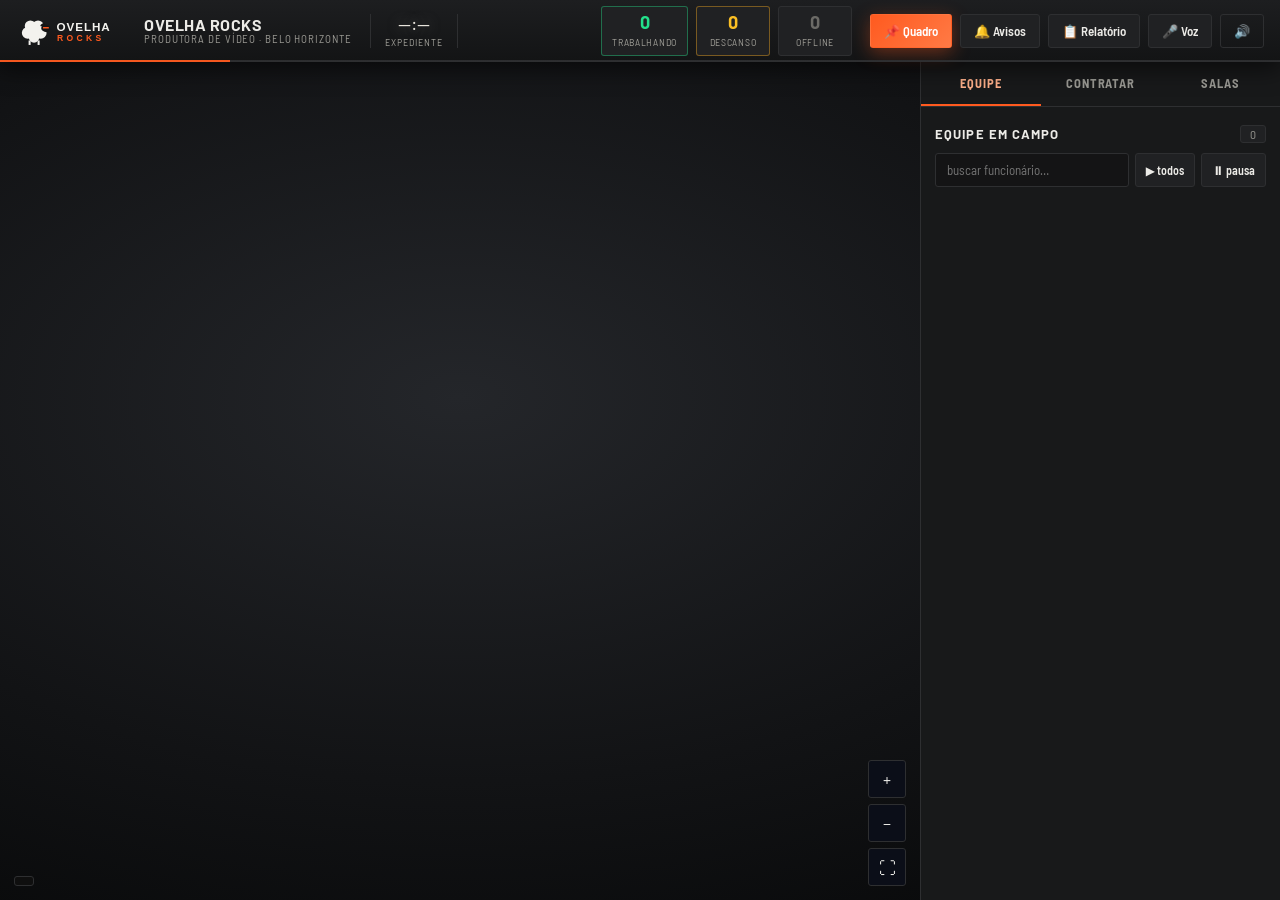
==== index.html @ 227f8810 "Escritório Ovelha Rocks: andar brutalista com 13 salas Planta nova de 64x46 em concreto aparente com" ====
<!DOCTYPE html>
<html lang="pt-BR">
<head>
<meta charset="utf-8">
<meta name="viewport" content="width=device-width, initial-scale=1">
<title>Ovelha Rocks</title>
<link rel="icon" href="favicon.svg" type="image/svg+xml">
<link rel="preconnect" href="https://fonts.googleapis.com">
<link rel="preconnect" href="https://fonts.gstatic.com" crossorigin>
<link href="https://fonts.googleapis.com/css2?family=Barlow:wght@600;700&family=Barlow+Semi+Condensed:wght@500;600;700&display=swap" rel="stylesheet">
<link rel="stylesheet" href="css/style.css">
</head>
<body>

<div id="app">

  <!-- ================= TOPO ================= -->
  <header id="topbar">
    <div class="brand">
      <img class="bolt" id="brand-logo" src="img/logo.svg" alt="">
      <div class="brand-txt">
        <strong id="brand-nome">OVELHA ROCKS</strong>
        <span id="brand-sub">produtora de vídeo · Belo Horizonte</span>
      </div>
    </div>

    <div class="clockbox">
      <div id="clock">--:--</div>
      <div id="shift">expediente</div>
    </div>

    <div class="stats">
      <div class="stat working"><b id="st-work">0</b><span>trabalhando</span></div>
      <div class="stat idle"><b id="st-idle">0</b><span>descanso</span></div>
      <div class="stat off"><b id="st-off">0</b><span>offline</span></div>
    </div>

    <div class="topactions">
      <button id="btn-quadro" class="btn primary" title="Ideias e agenda da Diretoria">📌 Quadro</button>
      <button id="btn-avisos" class="btn" title="Avisos no celular">🔔 Avisos</button>
      <button id="btn-report" class="btn" title="Relatório do gerente">📋 Relatório</button>
      <button id="btn-voice" class="btn" title="Falar com o gerente">🎤 Voz</button>
      <button id="btn-speak" class="btn ghost" title="Ler em voz alta">🔊</button>
      <button id="btn-panel" class="btn ghost only-mobile" title="Painel">☰</button>
    </div>
  </header>

  <!-- ================= PALCO ================= -->
  <main id="stage">
    <canvas id="scene"></canvas>

    <div id="hud-left">
      <div class="roomlegend" id="roomlegend"></div>
    </div>

    <div id="zoombox">
      <button id="z-in"  class="zbtn">+</button>
      <button id="z-out" class="zbtn">−</button>
      <button id="z-fit" class="zbtn" title="Enquadrar">⛶</button>
    </div>

    <div id="fps"></div>
    <div id="tooltip" class="tooltip hidden"></div>
    <div id="toast" class="toast hidden"></div>
  </main>

  <!-- ================= PAINEL ================= -->
  <aside id="panel">
    <nav class="tabs">
      <button class="tab active" data-tab="equipe">Equipe</button>
      <button class="tab" data-tab="contratar">Contratar</button>
      <button class="tab" data-tab="salas">Salas</button>
    </nav>

    <!-- EQUIPE -->
    <section class="tabpane active" id="pane-equipe">
      <div class="panehead">
        <h2>Equipe em campo</h2>
        <span class="count" id="team-count">0</span>
      </div>
      <div class="filterbar">
        <input id="team-search" type="search" placeholder="buscar funcionário…">
        <button class="mini" id="btn-allwork" title="Todos ao trabalho">▶ todos</button>
        <button class="mini" id="btn-allrest" title="Todos ao descanso">⏸ pausa</button>
      </div>
      <div id="team-list" class="list"></div>
    </section>

    <!-- CONTRATAR -->
    <section class="tabpane" id="pane-contratar">
      <div class="panehead">
        <h2>Banco de talentos</h2>
      </div>
      <p class="hint">O agente de exemplo e vagas sugeridas para começar. Use <b>+ Cadastrar</b> para trazer o seu. Clique para contratar — ele entra pela recepção e vai andando até a mesa.</p>
      <div class="filterbar">
        <button class="chip active" data-cat="todos">todos</button>
        <button class="chip" data-cat="detectado">com sistema</button>
        <button class="chip" data-cat="sugerido">sugestões do gerente</button>
      </div>
      <div id="hire-list" class="list"></div>
    </section>

    <!-- SALAS -->
    <section class="tabpane" id="pane-salas">
      <div class="panehead"><h2>Plantas do andar</h2></div>
      <div id="rooms-list" class="list"></div>
      <div class="panehead"><h2>Ambiente</h2></div>
      <div class="opts">
        <label class="opt"><input type="checkbox" id="opt-rgb" checked> Luzes das salas pulsando</label>
        <label class="opt"><input type="checkbox" id="opt-names" checked> Mostrar nomes</label>
        <label class="opt"><input type="checkbox" id="opt-status" checked> Mostrar balões de status</label>
        <label class="opt"><input type="checkbox" id="opt-paths"> Desenhar trajeto de caminhada</label>
      </div>
      <div class="panehead"><h2>Dados</h2></div>
      <div class="opts">
        <button class="btn wide ghost" id="btn-export">⬇ Exportar equipe (.json)</button>
        <button class="btn wide ghost" id="btn-import">⬆ Importar equipe</button>
        <button class="btn wide danger" id="btn-reset">↺ Restaurar padrão</button>
        <input type="file" id="file-import" accept="application/json" hidden>
      </div>
    </section>
  </aside>
</div>

<!-- ============ MONITOR DO SISTEMA ============ -->
<div id="monitor" class="monitor hidden">
  <header class="mon-top">
    <div class="mon-quem">
      <canvas class="mon-av" id="mon-av"></canvas>
      <div>
        <strong id="mon-nome">—</strong>
        <span id="mon-sis">—</span>
      </div>
    </div>
    <div class="mon-estado"><i id="mon-luz"></i><span id="mon-txt">—</span></div>
    <div class="mon-acoes">
      <button class="btn" id="mon-ligar">▶ Ligar</button>
      <button class="btn ghost" id="mon-desligar">■ Desligar</button>
      <button class="btn ghost" id="mon-chat">💬 Conversar</button>
      <button class="btn ghost" id="mon-log">📜 Log</button>
      <button class="btn ghost" id="mon-aba">↗ Nova aba</button>
      <button class="btn ghost" id="mon-x">✕</button>
    </div>
  </header>
  <div class="mon-corpo">
    <iframe id="mon-frame" title="sistema do agente"></iframe>
    <div class="mon-vazio" id="mon-vazio"></div>
    <pre class="mon-log hidden" id="mon-saida"></pre>
    <section class="conversa hidden" id="mon-conversa">
      <div class="cv-linhas" id="cv-linhas"></div>
      <div class="cv-baixo">
        <div class="cv-modo">
          <button class="cv-op on" data-modo="investigar">🔍 Investigar<small>só olha e explica</small></button>
          <button class="cv-op" data-modo="resolver">🔧 Resolver<small>pode alterar o projeto</small></button>
        </div>
        <div class="cv-envio">
          <textarea id="cv-texto" rows="2" placeholder="Pergunte algo ao agente…"></textarea>
          <button class="btn primary" id="cv-enviar">Enviar</button>
        </div>
        <div class="cv-atalhos" id="cv-atalhos"></div>
      </div>
    </section>
  </div>
</div>

<!-- ============ REUNIÃO DIÁRIA ============ -->
<div id="reuniao" class="hidden">
  <div class="rn-card">
    <header class="rn-top">
      <div>
        <h2 id="rn-titulo">REUNIÃO DOS AGENTES</h2>
        <div class="quando" id="rn-quando">—</div>
      </div>
      <div class="rn-acoes">
        <button class="btn primary" id="rn-rodar">▶ Reunir agora</button>
        <button class="btn" id="rn-parar">■ Encerrar</button>
        <button class="btn ghost" id="rn-x">✕</button>
      </div>
    </header>
    <div class="rn-meta" id="rn-meta"></div>
    <div class="rn-corpo" id="rn-corpo"></div>
  </div>
</div>

<!-- ============ MODAL FICHA DO FUNCIONÁRIO ============ -->
<div id="modal" class="modal hidden">
  <div class="modal-card">
    <button class="modal-x" id="modal-x">✕</button>
    <div id="modal-body"></div>
  </div>
</div>

<script src="/config.js"></script>
<script src="js/quadro.js"></script>
<script src="js/sistemas.js"></script>
<script src="js/conversa.js"></script>
<script src="js/iso.js"></script>
<script src="js/path.js"></script>
<script src="js/world.js"></script>
<script src="js/avatar.js"></script>
<script src="js/furniture.js"></script>
<script src="js/roster.js"></script>
<script src="js/reuniao.js"></script>
<script src="js/avisos.js"></script>
<script src="js/app.js"></script>
</body>
</html>
---- css/style.css ----
/* ===========================================================
   Ovelha Rocks — concreto aparente + cor da marca
   troque as cores aqui para dar a cara da sua empresa
   =========================================================== */
:root{
  --bg:        #0d0d0e;
  --bg-2:      #141415;
  --panel:     #18191a;
  --panel-2:   #202123;
  --line:      #2e2f31;
  --txt:       #ecebe7;
  --txt-dim:   #9a9993;

  /* cor da marca (data/config.json "cor" sobrescreve --acc-1) */
  --acc-1:    #ff5a1f;
  --acc-2:    #ff7a45;
  --acc-3:    #ffb08a;
  --alt-1:    #e8e4dc;
  --alt-2:    #a5a39c;

  --ok:        #23e08a;
  --warn:      #fbbf24;
  --off:       #6b6a66;

  --r:         4px;
  --shadow:    0 14px 38px rgba(0,0,0,.55);
  --f-display: 'Barlow', 'Segoe UI', system-ui, sans-serif;
  --f-ui:      'Barlow Semi Condensed', 'Segoe UI', system-ui, sans-serif;
}

*{box-sizing:border-box}
html,body{height:100%}
body{
  margin:0; background:var(--bg); color:var(--txt);
  font-family:var(--f-ui); font-size:15px;
  overflow:hidden; -webkit-font-smoothing:antialiased;
}
button{font-family:inherit;color:inherit}

#app{
  height:100vh; display:grid;
  grid-template-columns: 1fr 360px;
  grid-template-rows: 62px 1fr;
  grid-template-areas: "top top" "stage panel";
}

/* ===================== TOPBAR ===================== */
#topbar{
  grid-area:top; display:flex; align-items:center; gap:18px; padding:0 16px;
  background:linear-gradient(180deg,#1d1e20,#131415);
  border-bottom:1px solid var(--line);
  box-shadow:0 6px 24px rgba(0,0,0,.6); position:relative; z-index:20;
}
#topbar::after{
  content:""; position:absolute; left:0; right:0; bottom:-1px; height:2px;
  background:linear-gradient(90deg,var(--acc-1) 0 18%,var(--line) 18% 100%); opacity:.95;
}
@keyframes rgbflow{to{background-position:300% 0}}

.brand{display:flex;align-items:center;gap:11px;min-width:0}
.brand .bolt{height:36px;width:auto;max-width:120px;object-fit:contain}
.brand .bolt path{fill:url(#none);fill:var(--alt-1)}
.brand-txt{display:flex;flex-direction:column;line-height:1.1;min-width:0}
.brand-txt strong{
  font-family:var(--f-display); font-size:16px; letter-spacing:.5px;
  background:linear-gradient(92deg,var(--txt),var(--txt) 60%,var(--acc-1));
  -webkit-background-clip:text; background-clip:text; color:transparent;
  white-space:nowrap;
}
.brand-txt span{font-size:11px;color:var(--txt-dim);letter-spacing:.9px;text-transform:uppercase;white-space:nowrap}

.clockbox{text-align:center;padding:0 14px;border-left:1px solid var(--line);border-right:1px solid var(--line)}
#clock{font-family:var(--f-display);font-size:19px;color:var(--alt-1);text-shadow:0 0 14px rgba(232,228,220,.5);line-height:1}
#shift{font-size:10px;color:var(--txt-dim);text-transform:uppercase;letter-spacing:1px;margin-top:3px}

.stats{display:flex;gap:8px;margin-left:auto}
.stat{
  min-width:74px;padding:6px 10px;border-radius:3px;text-align:center;
  background:var(--panel-2);border:1px solid var(--line);
}
.stat b{display:block;font-family:var(--f-display);font-size:18px;line-height:1}
.stat span{font-size:10px;color:var(--txt-dim);text-transform:uppercase;letter-spacing:.7px}
.stat.working{border-color:rgba(35,224,138,.4)} .stat.working b{color:var(--ok)}
.stat.idle{border-color:rgba(255,176,32,.4)}   .stat.idle b{color:var(--warn)}
.stat.off b{color:var(--off)}

.topactions{display:flex;gap:8px}
.btn{
  border:1px solid var(--line); background:var(--panel-2); color:var(--txt);
  padding:8px 13px; border-radius:3px; cursor:pointer; font-weight:600; font-size:13px;
  transition:.15s; white-space:nowrap;
}
.btn:hover{background:#1d2340;border-color:#38406a;transform:translateY(-1px)}
.btn.primary{
  background:linear-gradient(135deg,var(--acc-1),var(--acc-2));
  border-color:transparent; color:#fff; box-shadow:0 5px 18px rgba(255,90,31,.36);
}
.btn.primary:hover{filter:brightness(1.1)}
.btn.ghost{background:transparent}
.btn.danger{color:#ff7a6b;border-color:rgba(255,80,60,.35)}
.btn.wide{width:100%;text-align:center;margin-bottom:8px}
.btn.rec{background:linear-gradient(135deg,#7c6cff,#4c3fd1);border-color:transparent;color:#fff;animation:pulse 1.1s infinite}
@keyframes pulse{50%{box-shadow:0 0 0 7px rgba(255,90,31,.16)}}
.only-mobile{display:none}

/* ===================== PALCO ===================== */
#stage{grid-area:stage;position:relative;overflow:hidden;background:
  radial-gradient(1100px 620px at 50% 40%, #24262a 0%, #121315 62%, #08090a 100%)}
#scene{position:absolute;inset:0;width:100%;height:100%;display:block;cursor:grab}
#scene.dragging{cursor:grabbing}

#hud-left{position:absolute;left:14px;top:14px;pointer-events:none}
.roomlegend{display:grid;grid-template-columns:repeat(2,auto);gap:4px}
.roomlegend .rl{
  display:flex;align-items:center;gap:7px;font-size:10px;letter-spacing:.7px;
  text-transform:uppercase;color:var(--txt-dim);
  background:rgba(16,16,17,.72);border:1px solid var(--line);
  padding:3px 8px;border-radius:3px;backdrop-filter:blur(6px);
}
.roomlegend .dot{width:9px;height:9px;border-radius:3px;box-shadow:0 0 9px currentColor}

#fps{position:absolute;left:14px;bottom:14px;font:600 11px var(--f-ui);
  color:var(--txt-dim);background:rgba(16,16,17,.72);border:1px solid var(--line);
  padding:4px 9px;border-radius:3px;letter-spacing:.6px;pointer-events:none}
#fps b{color:var(--ok);font-family:var(--f-display)}
#fps.ruim b{color:var(--warn)}

#zoombox{position:absolute;right:14px;bottom:14px;display:flex;flex-direction:column;gap:6px}
.zbtn{
  width:38px;height:38px;border-radius:3px;border:1px solid var(--line);
  background:rgba(12,15,26,.9);color:var(--txt);font-size:17px;cursor:pointer;
  backdrop-filter:blur(6px);transition:.15s;
}
.zbtn:hover{background:#1d2340;border-color:#38406a}

.tooltip{
  position:absolute;pointer-events:none;z-index:15;
  background:rgba(16,16,17,.95);border:1px solid #333c63;border-radius:3px;
  padding:9px 12px;font-size:12.5px;box-shadow:var(--shadow);max-width:240px;
  transform:translate(-50%,-115%);
}
.tooltip b{display:block;font-family:var(--f-display);font-size:13px;color:var(--acc-3);margin-bottom:2px}
.tooltip .tt-role{color:var(--txt-dim);font-size:11.5px}
.tooltip .tt-act{color:var(--alt-1);font-size:11.5px;margin-top:4px}
.hidden{display:none !important}

.toast{
  position:absolute;left:50%;bottom:22px;transform:translateX(-50%);
  background:linear-gradient(135deg,#1a1f38,#111527);border:1px solid #3a4470;
  padding:11px 20px;border-radius:3px;font-weight:600;font-size:13.5px;
  box-shadow:var(--shadow);z-index:30;animation:rise .25s ease;
}
@keyframes rise{from{opacity:0;transform:translate(-50%,14px)}}

/* ===================== PAINEL ===================== */
#panel{
  grid-area:panel;background:var(--panel);border-left:1px solid var(--line);
  display:flex;flex-direction:column;min-height:0;
}
.tabs{display:flex;border-bottom:1px solid var(--line);flex:0 0 auto}
.tab{
  flex:1;padding:13px 6px;background:none;border:none;cursor:pointer;
  color:var(--txt-dim);font-weight:700;font-size:12.5px;text-transform:uppercase;
  letter-spacing:.9px;border-bottom:2px solid transparent;transition:.15s;
}
.tab:hover{color:var(--txt)}
.tab.active{color:var(--acc-3);border-bottom-color:var(--acc-1)}

.tabpane{display:none;flex-direction:column;min-height:0;overflow-y:auto;padding:14px;gap:10px}
.tabpane.active{display:flex}
.tabpane::-webkit-scrollbar{width:9px}
.tabpane::-webkit-scrollbar-thumb{background:#242c49;border-radius:3px}
.tabpane::-webkit-scrollbar-track{background:transparent}

.panehead{display:flex;align-items:center;justify-content:space-between;margin-top:4px}
.panehead h2{
  font-family:var(--f-display);font-size:13px;letter-spacing:1.1px;
  text-transform:uppercase;color:var(--txt);margin:0;
}
.count{background:var(--panel-2);border:1px solid var(--line);border-radius:3px;padding:1px 9px;font-size:12px;color:var(--txt-dim)}
.hint{font-size:12.5px;color:var(--txt-dim);line-height:1.5;margin:0}

.filterbar{display:flex;gap:6px;flex-wrap:wrap}
.filterbar input[type=search]{
  flex:1;min-width:130px;background:var(--bg-2);border:1px solid var(--line);
  border-radius:3px;padding:8px 11px;color:var(--txt);font-family:inherit;font-size:13px;
}
.filterbar input:focus{outline:none;border-color:#3d477a}
.mini{
  background:var(--panel-2);border:1px solid var(--line);border-radius:3px;
  padding:7px 10px;font-size:12px;cursor:pointer;font-weight:600;
}
.mini:hover{background:#1d2340}
.chip{
  background:var(--bg-2);border:1px solid var(--line);border-radius:3px;
  padding:5px 12px;font-size:11.5px;cursor:pointer;color:var(--txt-dim);font-weight:600;
}
.chip.active{background:rgba(255,90,31,.14);border-color:var(--acc-1);color:var(--acc-3)}

.list{display:flex;flex-direction:column;gap:8px}

/* cartão de funcionário */
.card{
  display:flex;gap:11px;align-items:center;padding:10px;
  background:var(--panel-2);border:1px solid var(--line);border-radius:var(--r);
  cursor:pointer;transition:.15s;position:relative;overflow:hidden;
}
.card:hover{border-color:#3d477a;transform:translateX(-2px)}
.card::before{content:"";position:absolute;left:0;top:0;bottom:0;width:3px;background:var(--off)}
.card.s-trabalhando::before{background:var(--ok);box-shadow:0 0 12px var(--ok)}
.card.s-descanso::before{background:var(--warn);box-shadow:0 0 12px var(--warn)}
.card.s-reuniao::before{background:var(--alt-1);box-shadow:0 0 12px var(--alt-1)}

.card .av{width:40px;height:52px;flex:0 0 40px;border-radius:3px;background:#111213;border:1px solid var(--line)}
.card .info{flex:1;min-width:0}
.card .nm{font-weight:700;font-size:14px;line-height:1.2;white-space:nowrap;overflow:hidden;text-overflow:ellipsis}
.card .rl{font-size:11.5px;color:var(--txt-dim);white-space:nowrap;overflow:hidden;text-overflow:ellipsis}
.card .ac{font-size:11px;color:var(--alt-1);margin-top:2px;white-space:nowrap;overflow:hidden;text-overflow:ellipsis}
.card .side{display:flex;flex-direction:column;gap:5px;align-items:flex-end}
.pill{
  font-size:9.5px;text-transform:uppercase;letter-spacing:.7px;font-weight:700;
  padding:3px 8px;border-radius:3px;white-space:nowrap;
}
.pill.trabalhando{background:rgba(35,224,138,.14);color:var(--ok)}
.pill.descanso{background:rgba(255,176,32,.14);color:var(--warn)}
.pill.reuniao{background:rgba(232,228,220,.14);color:var(--alt-1)}
.pill.offline{background:rgba(90,98,128,.16);color:var(--off)}
.card .boss{position:absolute;right:8px;top:7px;font-size:12px}

/* cartão de contratação */
.hcard{
  padding:11px;background:var(--panel-2);border:1px solid var(--line);
  border-radius:var(--r);transition:.15s;
}
.hcard:hover{border-color:#3d477a}
.hcard .top{display:flex;align-items:center;gap:9px}
.hcard .emo{font-size:20px;width:34px;height:34px;display:grid;place-items:center;
  background:var(--bg-2);border:1px solid var(--line);border-radius:3px;flex:0 0 34px}
.hcard .nm{font-weight:700;font-size:13.5px;flex:1}
.hcard .tag{font-size:9.5px;text-transform:uppercase;letter-spacing:.6px;padding:2px 7px;border-radius:3px;font-weight:700}
.tag.detectado{background:rgba(232,228,220,.13);color:var(--alt-1)}
.tag.sugerido{background:rgba(255,122,69,.13);color:var(--acc-2)}
.hcard .desc{font-size:12px;color:var(--txt-dim);line-height:1.45;margin:7px 0 9px}
.hcard .why{font-size:11.5px;color:#a8b0cc;line-height:1.45;margin:0 0 9px;
  border-left:2px solid var(--acc-2);padding-left:8px}
.hcard .acts{display:flex;gap:6px}
.hcard .acts .mini{flex:1;text-align:center}
.hcard.hired{opacity:.45}

.opts{display:flex;flex-direction:column;gap:9px}
.opt{display:flex;align-items:center;gap:9px;font-size:13px;cursor:pointer;color:#c3cade}
.opt input{width:16px;height:16px;accent-color:var(--acc-1);cursor:pointer}

.roomcard{
  padding:11px;background:var(--panel-2);border:1px solid var(--line);border-radius:var(--r);cursor:pointer;
}
.roomcard:hover{border-color:#3d477a}
.roomcard .rname{font-family:var(--f-display);font-size:12.5px;letter-spacing:.6px;display:flex;align-items:center;gap:8px}
.roomcard .rmeta{font-size:11.5px;color:var(--txt-dim);margin-top:5px}
.roomcard .bar{height:4px;background:var(--bg-2);border-radius:3px;margin-top:8px;overflow:hidden}
.roomcard .bar i{display:block;height:100%;border-radius:3px}

/* ===================== MONITOR DO SISTEMA ===================== */
.monitor{position:fixed;inset:0;z-index:120;background:#0a0a0b;display:flex;flex-direction:column}
.mon-top{display:flex;align-items:center;gap:16px;padding:10px 14px;
  background:linear-gradient(180deg,#1d1e20,#131415);border-bottom:1px solid var(--line)}
.mon-quem{display:flex;align-items:center;gap:11px;min-width:0}
.mon-av{width:34px;height:44px;border-radius:3px;background:#111213;border:1px solid var(--line)}
.mon-quem strong{display:block;font-family:var(--f-display);font-size:14px;line-height:1.2}
.mon-quem span{display:block;font-size:11.5px;color:var(--txt-dim)}
.mon-estado{display:flex;align-items:center;gap:8px;font-size:12px;font-weight:600;
  background:var(--panel-2);border:1px solid var(--line);padding:6px 12px;border-radius:3px}
.mon-estado i{width:9px;height:9px;border-radius:50%;background:var(--off);box-shadow:0 0 10px currentColor}
.mon-acoes{display:flex;gap:7px;margin-left:auto}
.mon-corpo{flex:1;position:relative;min-height:0;background:#111213}
.mon-corpo iframe{position:absolute;inset:0;width:100%;height:100%;border:0;background:#fff}
.mon-vazio{position:absolute;inset:0;display:none;place-items:center;text-align:center;padding:30px;
  color:var(--txt-dim);font-size:14px;line-height:1.7}
.mon-vazio.on{display:grid}
.mon-vazio b{display:block;font-family:var(--f-display);font-size:16px;color:var(--txt);margin-bottom:8px}
.mon-vazio .dica{font-size:12.5px;color:#8f9ab8;max-width:520px;margin:10px auto 0}
.mon-cauda{text-align:left;max-width:640px;margin:12px auto;padding:10px 12px;
  background:#0c0c0d;border:1px solid var(--line);border-radius:3px;
  font:11.5px/1.5 ui-monospace,Consolas,monospace;color:#9fe8c4;
  white-space:pre-wrap;max-height:160px;overflow:auto}

.mon-log{position:absolute;inset:0;margin:0;overflow:auto;padding:14px 16px;
  background:#0c0c0d;color:#9fe8c4;font:12px/1.55 ui-monospace,Consolas,monospace;white-space:pre-wrap}
.sisPill{font-size:10px;text-transform:uppercase;letter-spacing:.6px;font-weight:700;
  padding:2px 7px;border-radius:3px;background:rgba(232,228,220,.13);color:var(--alt-1);margin-left:6px}

.conversa{position:absolute;inset:0;display:flex;flex-direction:column;background:#101011}
.conversa.hidden{display:none}
.cv-linhas{flex:1;overflow-y:auto;padding:20px 22px;display:flex;flex-direction:column;gap:14px}
.cv-msg{max-width:min(760px,88%);padding:11px 14px;border-radius:3px;font-size:13.5px;line-height:1.62;white-space:pre-wrap}
.cv-msg.voce{align-self:flex-end;background:linear-gradient(135deg,#2a1d4a,#1d1832);border:1px solid #3b3164}
.cv-msg.agente{align-self:flex-start;background:var(--panel-2);border:1px solid var(--line)}
.cv-msg.sistema{align-self:center;background:rgba(255,176,32,.1);border:1px solid rgba(255,176,32,.35);
  color:#ffd98a;font-size:12.5px;max-width:640px;text-align:center}
.cv-msg .qm{display:block;font-size:10px;text-transform:uppercase;letter-spacing:.8px;
  font-weight:700;color:var(--txt-dim);margin-bottom:5px}
.cv-msg code{background:rgba(255,255,255,.07);padding:1px 5px;border-radius:3px;font-size:12px}
.cv-pensando{align-self:flex-start;color:var(--txt-dim);font-size:12.5px;display:flex;align-items:center;gap:8px}
.cv-pensando i{width:7px;height:7px;border-radius:50%;background:var(--alt-1);animation:pulsa 1s infinite}
@keyframes pulsa{50%{opacity:.25}}
.cv-baixo{border-top:1px solid var(--line);padding:12px 16px;background:#131415}
.cv-modo{display:flex;gap:8px;margin-bottom:10px}
.cv-op{flex:1;text-align:left;padding:8px 12px;border-radius:3px;cursor:pointer;
  background:var(--bg-2);border:1px solid var(--line);color:var(--txt-dim);font-weight:700;font-size:12.5px}
.cv-op small{display:block;font-weight:500;font-size:10.5px;opacity:.8;margin-top:2px}
.cv-op.on{background:rgba(255,90,31,.13);border-color:var(--acc-1);color:var(--acc-3)}
.cv-envio{display:flex;gap:8px}
.cv-envio textarea{flex:1;resize:none;background:var(--bg-2);border:1px solid var(--line);
  border-radius:3px;padding:9px 12px;color:var(--txt);font-family:inherit;font-size:13.5px;line-height:1.5}
.cv-envio textarea:focus{outline:none;border-color:#3d477a}
.cv-atalhos{display:flex;gap:6px;flex-wrap:wrap;margin-top:9px}
.cv-atalhos button{background:var(--bg-2);border:1px solid var(--line);border-radius:3px;
  padding:5px 11px;font-size:11.5px;cursor:pointer;color:var(--txt-dim)}
.cv-atalhos button:hover{border-color:#3d477a;color:var(--txt)}

/* ===================== MODAL ===================== */
.modal{position:fixed;inset:0;background:rgba(3,4,8,.78);backdrop-filter:blur(5px);
  display:grid;place-items:center;z-index:140;padding:20px}
.modal-card{
  width:min(520px,100%);max-height:86vh;overflow-y:auto;position:relative;
  background:linear-gradient(180deg,#1d1e20,#141516);
  border:1px solid #2c3459;border-radius:3px;box-shadow:var(--shadow);padding:22px;
}
.modal-x{position:absolute;right:14px;top:14px;background:none;border:none;font-size:18px;color:var(--txt-dim);cursor:pointer}
.modal-x:hover{color:var(--txt)}
.mhead{display:flex;gap:14px;align-items:center;margin-bottom:16px}
.mhead canvas{border-radius:3px;background:#111213;border:1px solid var(--line)}
.mhead h3{font-family:var(--f-display);font-size:18px;margin:0 0 4px}
.mhead p{margin:0;color:var(--txt-dim);font-size:13px}
.frow{display:flex;flex-direction:column;gap:5px;margin-bottom:12px}
.frow label{font-size:11px;text-transform:uppercase;letter-spacing:.8px;color:var(--txt-dim);font-weight:700}
.frow input,.frow select,.frow textarea{
  background:var(--bg-2);border:1px solid var(--line);border-radius:3px;
  padding:9px 11px;color:var(--txt);font-family:inherit;font-size:13.5px;
}
.frow input:focus,.frow select:focus,.frow textarea:focus{outline:none;border-color:#3d477a}
.seg{display:flex;gap:6px}
.seg button{
  flex:1;padding:9px;border-radius:3px;border:1px solid var(--line);
  background:var(--bg-2);cursor:pointer;font-size:12.5px;font-weight:700;
}
.seg button.on{background:rgba(255,90,31,.16);border-color:var(--acc-1);color:var(--acc-3)}
.mactions{display:flex;gap:8px;margin-top:18px}
.mactions .btn{flex:1;text-align:center}

/* ---- formulários do quadro e cadastros ---- */
.kpigrid{display:grid;grid-template-columns:repeat(3,1fr);gap:8px}
.kpi{background:var(--bg-2);border:1px solid var(--line);border-radius:3px;padding:9px 10px}
.kpi span{display:block;font-size:9.5px;text-transform:uppercase;letter-spacing:.7px;color:var(--txt-dim);font-weight:700}
.kpi b{display:block;font-family:var(--f-display);font-size:14px;margin-top:3px;line-height:1.2;word-break:break-all}
.two{display:grid;grid-template-columns:1fr 1fr;gap:10px}
.inline{display:flex;gap:6px;flex-wrap:wrap}
.inline input{flex:1;min-width:90px;background:var(--bg-2);border:1px solid var(--line);
  border-radius:3px;padding:9px 11px;color:var(--txt);font-family:inherit;font-size:13.5px}
.inline input:focus{outline:none;border-color:#3d477a}
.chiplist{display:flex;flex-direction:column;gap:5px;margin-top:8px}
.tagline{display:flex;align-items:center;gap:8px;background:var(--bg-2);border:1px solid var(--line);
  border-radius:3px;padding:6px 9px;font-size:12.5px}
.tagline b{font-family:var(--f-display);font-size:11px;color:var(--acc-3);flex:0 0 auto}
.tagline i{font-style:normal;flex:1;overflow:hidden;text-overflow:ellipsis;white-space:nowrap}
.tagline em{font-style:normal;font-size:10.5px;color:var(--alt-1)}
.tagline .x{background:none;border:none;color:var(--txt-dim);cursor:pointer;font-size:12px;padding:0 2px}
.tagline .x:hover{color:#ff7a6b}
#c-tabs .tab{font-size:11.5px;padding:9px 4px;letter-spacing:.4px}

.report{font-size:13.5px;line-height:1.62}
.report h4{font-family:var(--f-display);font-size:13px;letter-spacing:.8px;margin:16px 0 7px;color:var(--acc-3)}
.report ul{margin:0;padding-left:18px}
.report li{margin-bottom:4px}
.report .big{
  font-family:var(--f-display);font-size:15px;line-height:1.5;
  padding:13px;border-radius:3px;background:var(--bg-2);border:1px solid var(--line);
}

/* responsivo */
@media (max-width:1080px){
  #app{grid-template-columns:1fr;grid-template-areas:"top" "stage"}
  #panel{position:fixed;right:0;top:62px;bottom:0;width:min(360px,92vw);
    transform:translateX(102%);transition:.25s;z-index:50;box-shadow:var(--shadow)}
  #panel.open{transform:none}
  .only-mobile{display:inline-block}
  .stats .stat{min-width:56px;padding:5px 7px}
  .brand-txt span{display:none}
}

/* ===========================================================
   REUNIÃO DIÁRIA — o painel da mesa de reunião
   =========================================================== */
#reuniao{position:fixed;inset:0;background:rgba(4,5,9,.9);z-index:70;
  display:flex;align-items:center;justify-content:center;padding:24px}
#reuniao.hidden{display:none}
.rn-card{background:var(--panel,#10121b);border:1px solid var(--line,#262b3d);
  border-radius:3px;width:min(940px,100%);max-height:90vh;display:flex;flex-direction:column;overflow:hidden}
.rn-top{display:flex;align-items:center;gap:14px;padding:16px 20px;
  border-bottom:1px solid var(--line,#262b3d);
  background:linear-gradient(90deg,rgba(255,90,31,.14),transparent)}
.rn-top h2{margin:0;font-family:var(--f-display,inherit);font-size:17px;letter-spacing:.04em}
.rn-top .quando{color:var(--tx3,#646d84);font-size:12px}
.rn-acoes{margin-left:auto;display:flex;gap:8px}
.rn-meta{display:grid;grid-template-columns:repeat(auto-fit,minmax(118px,1fr));gap:9px;padding:14px 20px;
  border-bottom:1px solid var(--line,#262b3d)}
.rn-meta div{background:var(--card,#161926);border:1px solid var(--line,#262b3d);
  border-radius:3px;padding:9px 11px}
.rn-meta b{display:block;font-size:19px;line-height:1.2}
.rn-meta span{color:var(--tx3,#646d84);font-size:10px;text-transform:uppercase;letter-spacing:.07em}
.rn-corpo{overflow:auto;padding:18px 20px;flex:1}
.rn-fase{display:inline-flex;align-items:center;gap:7px;font-size:12px;color:var(--alt-1,#9d8cff);
  margin-bottom:12px}
.rn-fase i{width:7px;height:7px;border-radius:50%;background:currentColor;
  animation:rnPulse 1.1s infinite}
@keyframes rnPulse{0%,100%{opacity:.25}50%{opacity:1}}
.rn-fala{background:var(--card,#161926);border:1px solid var(--line,#262b3d);
  border-left:3px solid var(--alt-1,#9d8cff);border-radius:3px;padding:11px 13px;margin-bottom:9px}
.rn-fala.r2{border-left-color:#18bfff}
.rn-fala .qm{display:block;font-weight:700;font-size:12px;margin-bottom:5px}
.rn-fala .qm small{color:var(--tx3,#646d84);font-weight:400;margin-left:6px}
.rn-fala p{margin:0;white-space:pre-wrap;font-size:13px;line-height:1.6}
.rn-fala.erro{border-left-color:#ff5c6a;color:var(--tx3,#646d84)}
.rn-brief{background:linear-gradient(180deg,rgba(255,122,69,.1),transparent);
  border:1px solid rgba(255,122,69,.4);border-radius:3px;padding:16px 18px;margin-bottom:14px}
.rn-brief h3{margin:0 0 10px;font-family:var(--f-display,inherit);font-size:15px;color:var(--alt-1,#9d8cff)}
.rn-brief p{margin:0;white-space:pre-wrap;font-size:13.5px;line-height:1.7}
.rn-fora{color:var(--tx3,#646d84);font-size:11.5px;line-height:1.6;margin-top:14px;
  border-top:1px solid var(--line,#262b3d);padding-top:12px}
.rn-custo{color:var(--tx3,#646d84);font-size:11px}
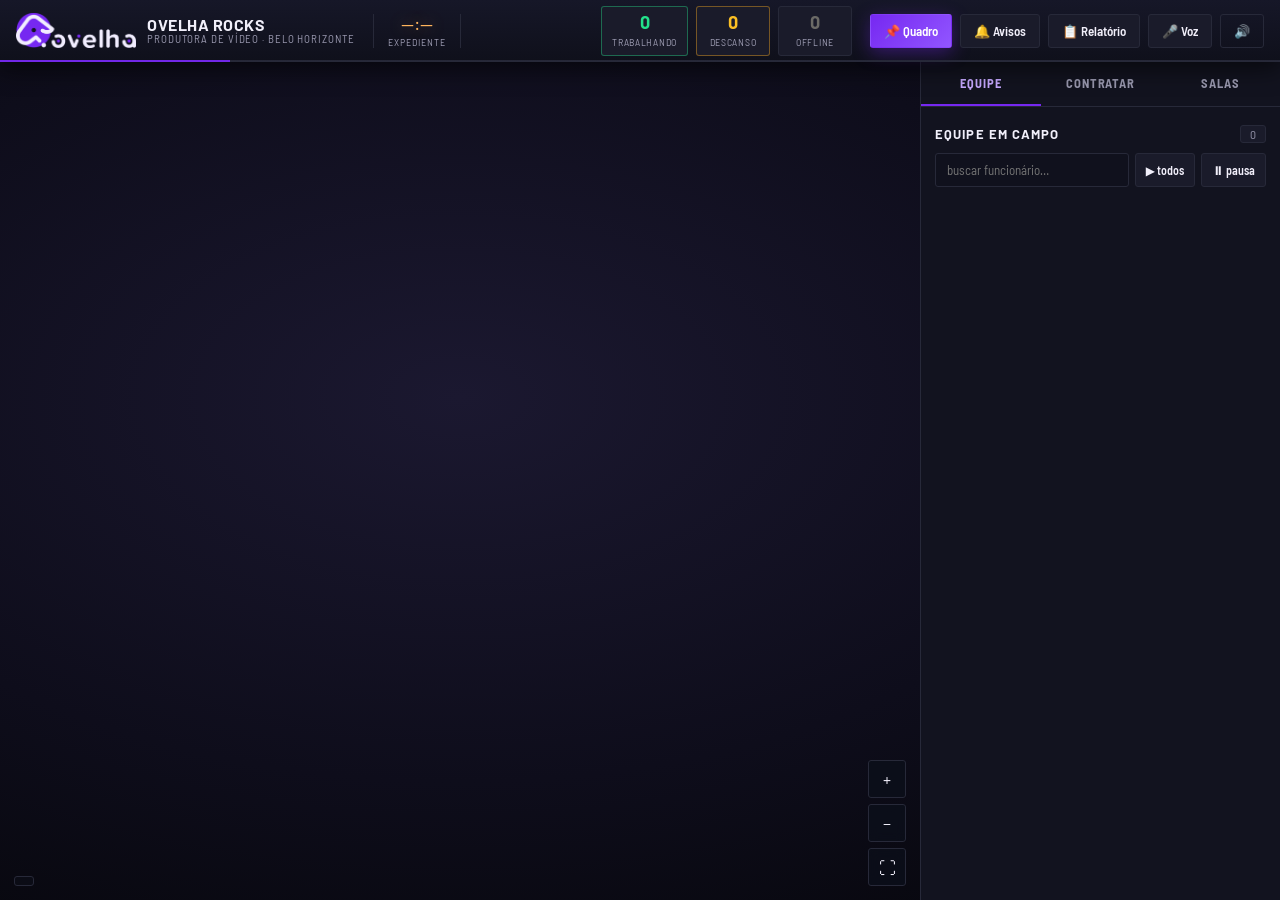
==== commit 2d7207f1: "Marca oficial da Ovelha e iluminação do escritório de referência Logo oficial em img/ (original, ver" ====
--- a/index.html
+++ b/index.html
@@ -4,7 +4,7 @@
 <meta charset="utf-8">
 <meta name="viewport" content="width=device-width, initial-scale=1">
 <title>Ovelha Rocks</title>
-<link rel="icon" href="favicon.svg" type="image/svg+xml">
+<link rel="icon" href="img/marca.png" type="image/png">
 <link rel="preconnect" href="https://fonts.googleapis.com">
 <link rel="preconnect" href="https://fonts.gstatic.com" crossorigin>
 <link href="https://fonts.googleapis.com/css2?family=Barlow:wght@600;700&family=Barlow+Semi+Condensed:wght@500;600;700&display=swap" rel="stylesheet">
@@ -17,7 +17,7 @@
   <!-- ================= TOPO ================= -->
   <header id="topbar">
     <div class="brand">
-      <img class="bolt" id="brand-logo" src="img/logo.svg" alt="">
+      <img class="bolt" id="brand-logo" src="img/logo-claro.png" alt="">
       <div class="brand-txt">
         <strong id="brand-nome">OVELHA ROCKS</strong>
         <span id="brand-sub">produtora de vídeo · Belo Horizonte</span>
--- a/css/style.css
+++ b/css/style.css
@@ -3,20 +3,20 @@
    troque as cores aqui para dar a cara da sua empresa
    =========================================================== */
 :root{
-  --bg:        #0d0d0e;
-  --bg-2:      #141415;
-  --panel:     #18191a;
-  --panel-2:   #202123;
-  --line:      #2e2f31;
-  --txt:       #ecebe7;
-  --txt-dim:   #9a9993;
-
-  /* cor da marca (data/config.json "cor" sobrescreve --acc-1) */
-  --acc-1:    #ff5a1f;
-  --acc-2:    #ff7a45;
-  --acc-3:    #ffb08a;
-  --alt-1:    #e8e4dc;
-  --alt-2:    #a5a39c;
+  --bg:        #0b0c16;
+  --bg-2:      #10111d;
+  --panel:     #12131f;
+  --panel-2:   #1a1b2a;
+  --line:      #272939;
+  --txt:       #f1effa;
+  --txt-dim:   #9897ad;
+
+  /* roxo da marca (data/config.json "cor" sobrescreve --acc-1) e a luz âmbar do andar */
+  --acc-1:    #7628f1;
+  --acc-2:    #9156ff;
+  --acc-3:    #c6a8ff;
+  --alt-1:    #ffb45c;
+  --alt-2:    #c98a3e;
 
   --ok:        #23e08a;
   --warn:      #fbbf24;
@@ -47,7 +47,7 @@
 /* ===================== TOPBAR ===================== */
 #topbar{
   grid-area:top; display:flex; align-items:center; gap:18px; padding:0 16px;
-  background:linear-gradient(180deg,#1d1e20,#131415);
+  background:linear-gradient(180deg,#161728,#0f101b);
   border-bottom:1px solid var(--line);
   box-shadow:0 6px 24px rgba(0,0,0,.6); position:relative; z-index:20;
 }
@@ -70,7 +70,7 @@
 .brand-txt span{font-size:11px;color:var(--txt-dim);letter-spacing:.9px;text-transform:uppercase;white-space:nowrap}
 
 .clockbox{text-align:center;padding:0 14px;border-left:1px solid var(--line);border-right:1px solid var(--line)}
-#clock{font-family:var(--f-display);font-size:19px;color:var(--alt-1);text-shadow:0 0 14px rgba(232,228,220,.5);line-height:1}
+#clock{font-family:var(--f-display);font-size:19px;color:var(--alt-1);text-shadow:0 0 14px rgba(255,180,92,.5);line-height:1}
 #shift{font-size:10px;color:var(--txt-dim);text-transform:uppercase;letter-spacing:1px;margin-top:3px}
 
 .stats{display:flex;gap:8px;margin-left:auto}
@@ -93,19 +93,19 @@
 .btn:hover{background:#1d2340;border-color:#38406a;transform:translateY(-1px)}
 .btn.primary{
   background:linear-gradient(135deg,var(--acc-1),var(--acc-2));
-  border-color:transparent; color:#fff; box-shadow:0 5px 18px rgba(255,90,31,.36);
+  border-color:transparent; color:#fff; box-shadow:0 5px 18px rgba(118,40,241,.36);
 }
 .btn.primary:hover{filter:brightness(1.1)}
 .btn.ghost{background:transparent}
 .btn.danger{color:#ff7a6b;border-color:rgba(255,80,60,.35)}
 .btn.wide{width:100%;text-align:center;margin-bottom:8px}
 .btn.rec{background:linear-gradient(135deg,#7c6cff,#4c3fd1);border-color:transparent;color:#fff;animation:pulse 1.1s infinite}
-@keyframes pulse{50%{box-shadow:0 0 0 7px rgba(255,90,31,.16)}}
+@keyframes pulse{50%{box-shadow:0 0 0 7px rgba(118,40,241,.16)}}
 .only-mobile{display:none}
 
 /* ===================== PALCO ===================== */
 #stage{grid-area:stage;position:relative;overflow:hidden;background:
-  radial-gradient(1100px 620px at 50% 40%, #24262a 0%, #121315 62%, #08090a 100%)}
+  radial-gradient(1100px 620px at 50% 40%, #1b1830 0%, #0e0d1b 62%, #07070d 100%)}
 #scene{position:absolute;inset:0;width:100%;height:100%;display:block;cursor:grab}
 #scene.dragging{cursor:grabbing}
 
@@ -114,13 +114,13 @@
 .roomlegend .rl{
   display:flex;align-items:center;gap:7px;font-size:10px;letter-spacing:.7px;
   text-transform:uppercase;color:var(--txt-dim);
-  background:rgba(16,16,17,.72);border:1px solid var(--line);
+  background:rgba(13,14,24,.72);border:1px solid var(--line);
   padding:3px 8px;border-radius:3px;backdrop-filter:blur(6px);
 }
 .roomlegend .dot{width:9px;height:9px;border-radius:3px;box-shadow:0 0 9px currentColor}
 
 #fps{position:absolute;left:14px;bottom:14px;font:600 11px var(--f-ui);
-  color:var(--txt-dim);background:rgba(16,16,17,.72);border:1px solid var(--line);
+  color:var(--txt-dim);background:rgba(13,14,24,.72);border:1px solid var(--line);
   padding:4px 9px;border-radius:3px;letter-spacing:.6px;pointer-events:none}
 #fps b{color:var(--ok);font-family:var(--f-display)}
 #fps.ruim b{color:var(--warn)}
@@ -135,7 +135,7 @@
 
 .tooltip{
   position:absolute;pointer-events:none;z-index:15;
-  background:rgba(16,16,17,.95);border:1px solid #333c63;border-radius:3px;
+  background:rgba(13,14,24,.95);border:1px solid #333c63;border-radius:3px;
   padding:9px 12px;font-size:12.5px;box-shadow:var(--shadow);max-width:240px;
   transform:translate(-50%,-115%);
 }
@@ -195,7 +195,7 @@
   background:var(--bg-2);border:1px solid var(--line);border-radius:3px;
   padding:5px 12px;font-size:11.5px;cursor:pointer;color:var(--txt-dim);font-weight:600;
 }
-.chip.active{background:rgba(255,90,31,.14);border-color:var(--acc-1);color:var(--acc-3)}
+.chip.active{background:rgba(118,40,241,.14);border-color:var(--acc-1);color:var(--acc-3)}
 
 .list{display:flex;flex-direction:column;gap:8px}
 
@@ -211,7 +211,7 @@
 .card.s-descanso::before{background:var(--warn);box-shadow:0 0 12px var(--warn)}
 .card.s-reuniao::before{background:var(--alt-1);box-shadow:0 0 12px var(--alt-1)}
 
-.card .av{width:40px;height:52px;flex:0 0 40px;border-radius:3px;background:#111213;border:1px solid var(--line)}
+.card .av{width:40px;height:52px;flex:0 0 40px;border-radius:3px;background:#10111c;border:1px solid var(--line)}
 .card .info{flex:1;min-width:0}
 .card .nm{font-weight:700;font-size:14px;line-height:1.2;white-space:nowrap;overflow:hidden;text-overflow:ellipsis}
 .card .rl{font-size:11.5px;color:var(--txt-dim);white-space:nowrap;overflow:hidden;text-overflow:ellipsis}
@@ -223,7 +223,7 @@
 }
 .pill.trabalhando{background:rgba(35,224,138,.14);color:var(--ok)}
 .pill.descanso{background:rgba(255,176,32,.14);color:var(--warn)}
-.pill.reuniao{background:rgba(232,228,220,.14);color:var(--alt-1)}
+.pill.reuniao{background:rgba(255,180,92,.14);color:var(--alt-1)}
 .pill.offline{background:rgba(90,98,128,.16);color:var(--off)}
 .card .boss{position:absolute;right:8px;top:7px;font-size:12px}
 
@@ -238,8 +238,8 @@
   background:var(--bg-2);border:1px solid var(--line);border-radius:3px;flex:0 0 34px}
 .hcard .nm{font-weight:700;font-size:13.5px;flex:1}
 .hcard .tag{font-size:9.5px;text-transform:uppercase;letter-spacing:.6px;padding:2px 7px;border-radius:3px;font-weight:700}
-.tag.detectado{background:rgba(232,228,220,.13);color:var(--alt-1)}
-.tag.sugerido{background:rgba(255,122,69,.13);color:var(--acc-2)}
+.tag.detectado{background:rgba(255,180,92,.13);color:var(--alt-1)}
+.tag.sugerido{background:rgba(145,86,255,.13);color:var(--acc-2)}
 .hcard .desc{font-size:12px;color:var(--txt-dim);line-height:1.45;margin:7px 0 9px}
 .hcard .why{font-size:11.5px;color:#a8b0cc;line-height:1.45;margin:0 0 9px;
   border-left:2px solid var(--acc-2);padding-left:8px}
@@ -261,18 +261,18 @@
 .roomcard .bar i{display:block;height:100%;border-radius:3px}
 
 /* ===================== MONITOR DO SISTEMA ===================== */
-.monitor{position:fixed;inset:0;z-index:120;background:#0a0a0b;display:flex;flex-direction:column}
+.monitor{position:fixed;inset:0;z-index:120;background:#08080f;display:flex;flex-direction:column}
 .mon-top{display:flex;align-items:center;gap:16px;padding:10px 14px;
-  background:linear-gradient(180deg,#1d1e20,#131415);border-bottom:1px solid var(--line)}
+  background:linear-gradient(180deg,#161728,#0f101b);border-bottom:1px solid var(--line)}
 .mon-quem{display:flex;align-items:center;gap:11px;min-width:0}
-.mon-av{width:34px;height:44px;border-radius:3px;background:#111213;border:1px solid var(--line)}
+.mon-av{width:34px;height:44px;border-radius:3px;background:#10111c;border:1px solid var(--line)}
 .mon-quem strong{display:block;font-family:var(--f-display);font-size:14px;line-height:1.2}
 .mon-quem span{display:block;font-size:11.5px;color:var(--txt-dim)}
 .mon-estado{display:flex;align-items:center;gap:8px;font-size:12px;font-weight:600;
   background:var(--panel-2);border:1px solid var(--line);padding:6px 12px;border-radius:3px}
 .mon-estado i{width:9px;height:9px;border-radius:50%;background:var(--off);box-shadow:0 0 10px currentColor}
 .mon-acoes{display:flex;gap:7px;margin-left:auto}
-.mon-corpo{flex:1;position:relative;min-height:0;background:#111213}
+.mon-corpo{flex:1;position:relative;min-height:0;background:#10111c}
 .mon-corpo iframe{position:absolute;inset:0;width:100%;height:100%;border:0;background:#fff}
 .mon-vazio{position:absolute;inset:0;display:none;place-items:center;text-align:center;padding:30px;
   color:var(--txt-dim);font-size:14px;line-height:1.7}
@@ -280,16 +280,16 @@
 .mon-vazio b{display:block;font-family:var(--f-display);font-size:16px;color:var(--txt);margin-bottom:8px}
 .mon-vazio .dica{font-size:12.5px;color:#8f9ab8;max-width:520px;margin:10px auto 0}
 .mon-cauda{text-align:left;max-width:640px;margin:12px auto;padding:10px 12px;
-  background:#0c0c0d;border:1px solid var(--line);border-radius:3px;
+  background:#0b0b14;border:1px solid var(--line);border-radius:3px;
   font:11.5px/1.5 ui-monospace,Consolas,monospace;color:#9fe8c4;
   white-space:pre-wrap;max-height:160px;overflow:auto}
 
 .mon-log{position:absolute;inset:0;margin:0;overflow:auto;padding:14px 16px;
-  background:#0c0c0d;color:#9fe8c4;font:12px/1.55 ui-monospace,Consolas,monospace;white-space:pre-wrap}
+  background:#0b0b14;color:#9fe8c4;font:12px/1.55 ui-monospace,Consolas,monospace;white-space:pre-wrap}
 .sisPill{font-size:10px;text-transform:uppercase;letter-spacing:.6px;font-weight:700;
-  padding:2px 7px;border-radius:3px;background:rgba(232,228,220,.13);color:var(--alt-1);margin-left:6px}
-
-.conversa{position:absolute;inset:0;display:flex;flex-direction:column;background:#101011}
+  padding:2px 7px;border-radius:3px;background:rgba(255,180,92,.13);color:var(--alt-1);margin-left:6px}
+
+.conversa{position:absolute;inset:0;display:flex;flex-direction:column;background:#0e0e18}
 .conversa.hidden{display:none}
 .cv-linhas{flex:1;overflow-y:auto;padding:20px 22px;display:flex;flex-direction:column;gap:14px}
 .cv-msg{max-width:min(760px,88%);padding:11px 14px;border-radius:3px;font-size:13.5px;line-height:1.62;white-space:pre-wrap}
@@ -303,12 +303,12 @@
 .cv-pensando{align-self:flex-start;color:var(--txt-dim);font-size:12.5px;display:flex;align-items:center;gap:8px}
 .cv-pensando i{width:7px;height:7px;border-radius:50%;background:var(--alt-1);animation:pulsa 1s infinite}
 @keyframes pulsa{50%{opacity:.25}}
-.cv-baixo{border-top:1px solid var(--line);padding:12px 16px;background:#131415}
+.cv-baixo{border-top:1px solid var(--line);padding:12px 16px;background:#11121d}
 .cv-modo{display:flex;gap:8px;margin-bottom:10px}
 .cv-op{flex:1;text-align:left;padding:8px 12px;border-radius:3px;cursor:pointer;
   background:var(--bg-2);border:1px solid var(--line);color:var(--txt-dim);font-weight:700;font-size:12.5px}
 .cv-op small{display:block;font-weight:500;font-size:10.5px;opacity:.8;margin-top:2px}
-.cv-op.on{background:rgba(255,90,31,.13);border-color:var(--acc-1);color:var(--acc-3)}
+.cv-op.on{background:rgba(118,40,241,.13);border-color:var(--acc-1);color:var(--acc-3)}
 .cv-envio{display:flex;gap:8px}
 .cv-envio textarea{flex:1;resize:none;background:var(--bg-2);border:1px solid var(--line);
   border-radius:3px;padding:9px 12px;color:var(--txt);font-family:inherit;font-size:13.5px;line-height:1.5}
@@ -323,13 +323,13 @@
   display:grid;place-items:center;z-index:140;padding:20px}
 .modal-card{
   width:min(520px,100%);max-height:86vh;overflow-y:auto;position:relative;
-  background:linear-gradient(180deg,#1d1e20,#141516);
+  background:linear-gradient(180deg,#191a2b,#11121d);
   border:1px solid #2c3459;border-radius:3px;box-shadow:var(--shadow);padding:22px;
 }
 .modal-x{position:absolute;right:14px;top:14px;background:none;border:none;font-size:18px;color:var(--txt-dim);cursor:pointer}
 .modal-x:hover{color:var(--txt)}
 .mhead{display:flex;gap:14px;align-items:center;margin-bottom:16px}
-.mhead canvas{border-radius:3px;background:#111213;border:1px solid var(--line)}
+.mhead canvas{border-radius:3px;background:#10111c;border:1px solid var(--line)}
 .mhead h3{font-family:var(--f-display);font-size:18px;margin:0 0 4px}
 .mhead p{margin:0;color:var(--txt-dim);font-size:13px}
 .frow{display:flex;flex-direction:column;gap:5px;margin-bottom:12px}
@@ -344,7 +344,7 @@
   flex:1;padding:9px;border-radius:3px;border:1px solid var(--line);
   background:var(--bg-2);cursor:pointer;font-size:12.5px;font-weight:700;
 }
-.seg button.on{background:rgba(255,90,31,.16);border-color:var(--acc-1);color:var(--acc-3)}
+.seg button.on{background:rgba(118,40,241,.16);border-color:var(--acc-1);color:var(--acc-3)}
 .mactions{display:flex;gap:8px;margin-top:18px}
 .mactions .btn{flex:1;text-align:center}
 
@@ -398,7 +398,7 @@
   border-radius:3px;width:min(940px,100%);max-height:90vh;display:flex;flex-direction:column;overflow:hidden}
 .rn-top{display:flex;align-items:center;gap:14px;padding:16px 20px;
   border-bottom:1px solid var(--line,#262b3d);
-  background:linear-gradient(90deg,rgba(255,90,31,.14),transparent)}
+  background:linear-gradient(90deg,rgba(118,40,241,.14),transparent)}
 .rn-top h2{margin:0;font-family:var(--f-display,inherit);font-size:17px;letter-spacing:.04em}
 .rn-top .quando{color:var(--tx3,#646d84);font-size:12px}
 .rn-acoes{margin-left:auto;display:flex;gap:8px}
@@ -421,8 +421,8 @@
 .rn-fala .qm small{color:var(--tx3,#646d84);font-weight:400;margin-left:6px}
 .rn-fala p{margin:0;white-space:pre-wrap;font-size:13px;line-height:1.6}
 .rn-fala.erro{border-left-color:#ff5c6a;color:var(--tx3,#646d84)}
-.rn-brief{background:linear-gradient(180deg,rgba(255,122,69,.1),transparent);
-  border:1px solid rgba(255,122,69,.4);border-radius:3px;padding:16px 18px;margin-bottom:14px}
+.rn-brief{background:linear-gradient(180deg,rgba(145,86,255,.1),transparent);
+  border:1px solid rgba(145,86,255,.4);border-radius:3px;padding:16px 18px;margin-bottom:14px}
 .rn-brief h3{margin:0 0 10px;font-family:var(--f-display,inherit);font-size:15px;color:var(--alt-1,#9d8cff)}
 .rn-brief p{margin:0;white-space:pre-wrap;font-size:13.5px;line-height:1.7}
 .rn-fora{color:var(--tx3,#646d84);font-size:11.5px;line-height:1.6;margin-top:14px;
